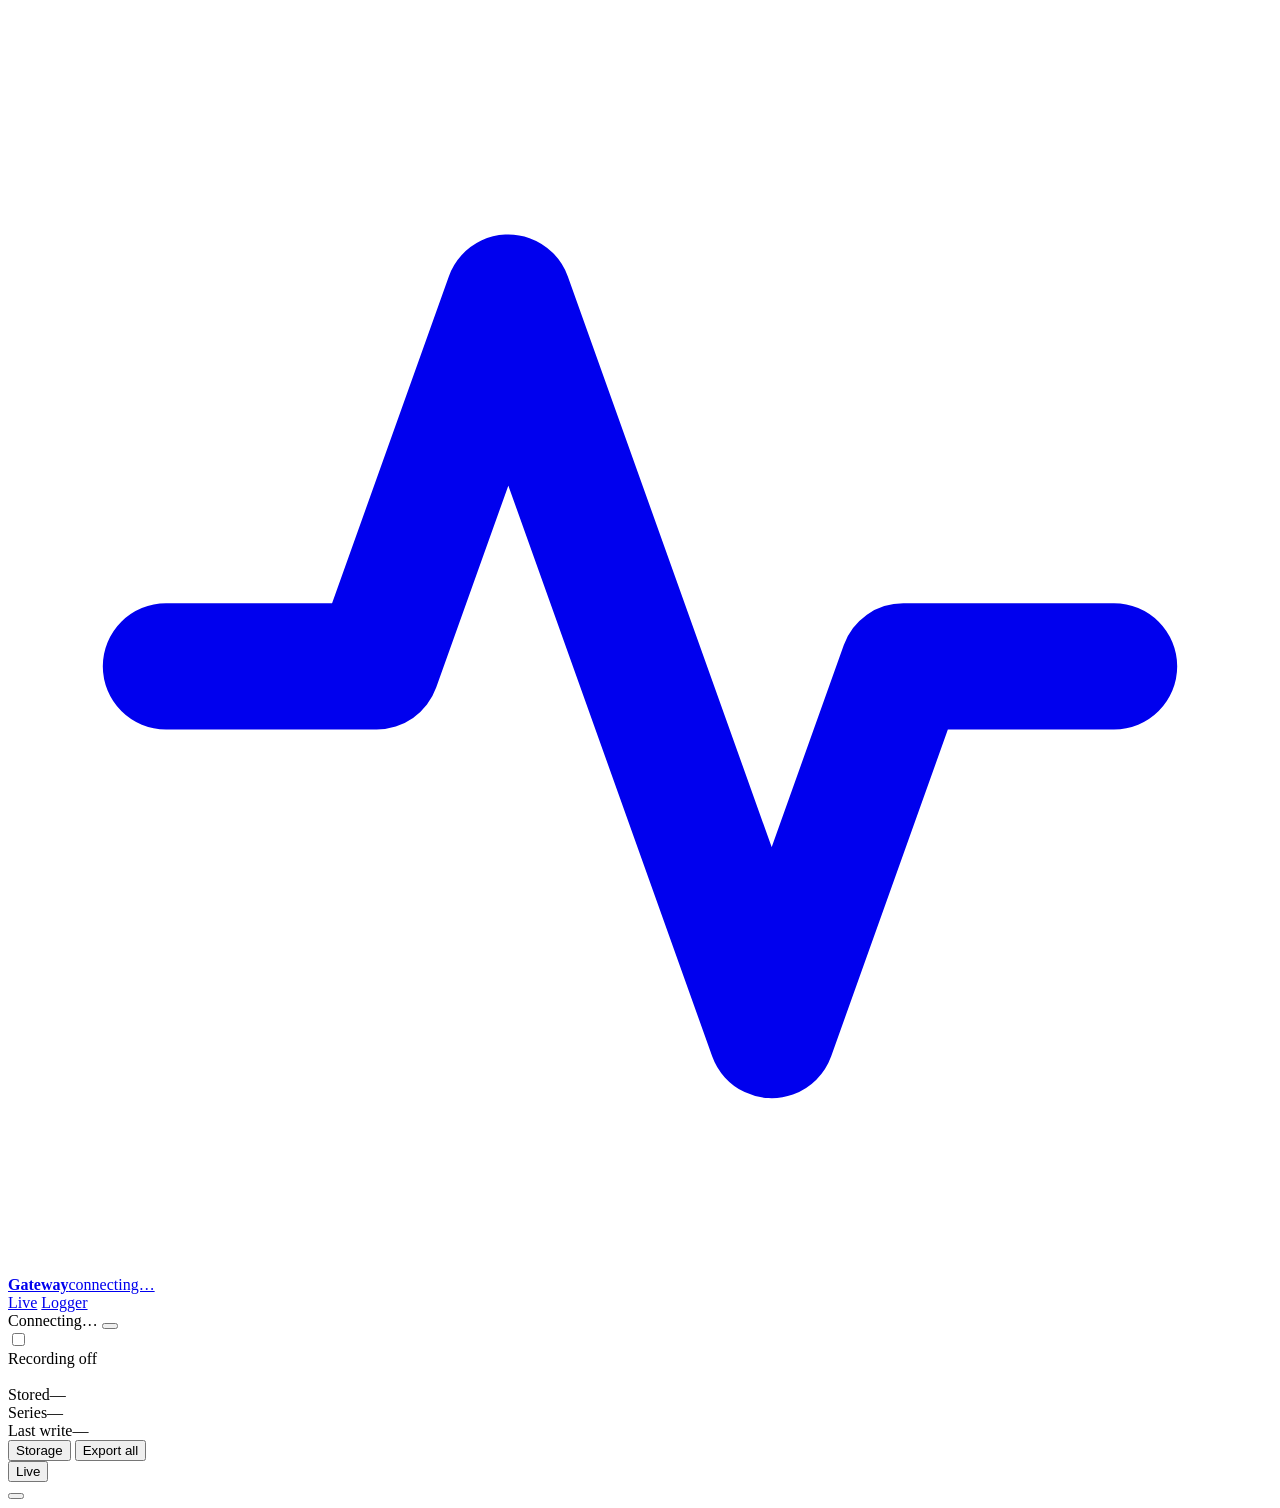
==== gateway/web/static/logger.html @ 05290f02 "Gateway web UI rewrite, history logger, and reliability hardening Web UI (gateway/web/): in-process " ====
<!doctype html>
<html lang="en">
<head>
  <meta charset="utf-8">
  <meta name="viewport" content="width=device-width, initial-scale=1, viewport-fit=cover">
  <meta name="color-scheme" content="light dark">
  <title>Gateway · Logger</title>
  <link rel="icon" href="/static/img/favicon.jpg" type="image/jpeg">
  <link rel="stylesheet" href="/static/vendor/uPlot-1.6.31.min.css">
  <link rel="stylesheet" href="/static/css/app.css">
  <link rel="stylesheet" href="/static/css/logger.css">
  <script>
    try { var t = JSON.parse(localStorage.getItem('gw.theme')); if (t === 'light' || t === 'dark') document.documentElement.dataset.theme = t; } catch (e) {}
  </script>
  <script src="/static/vendor/uPlot-1.6.31.iife.min.js"></script>
  <script type="module" src="/static/js/logger.js"></script>
</head>
<body data-title="Logger">
  <header class="topbar">
    <div class="topbar-inner">
      <a class="brand" href="/">
        <span class="brand-mark"><svg viewBox="0 0 24 24" fill="none" stroke="currentColor" stroke-width="2.4" stroke-linecap="round" stroke-linejoin="round"><path d="M3 12.5h4l2.5-7 5 14 2.5-7H21"/></svg></span>
        <span class="brand-text"><strong>Gateway</strong><span class="brand-sub" id="host">connecting…</span></span>
      </a>
      <nav class="nav" aria-label="Pages">
        <a class="nav-link" href="/">Live</a>
        <a class="nav-link" href="/logger" aria-current="page">Logger</a>
      </nav>
      <div class="topbar-status">
        <span class="rec-pill" id="rec-pill" title="History recording is on" hidden><span class="rec-dot"></span>REC</span>
        <span class="conn" id="conn"><span class="dot"></span><span class="conn-label">Connecting…</span></span>
        <button class="btn-icon" id="theme-btn" type="button"></button>
      </div>
    </div>
  </header>

  <main class="container">
    <section class="card recorder" id="recorder">
      <div class="recorder-main">
        <label class="switch switch-lg" title="Record history on the gateway">
          <input type="checkbox" id="rec-toggle" aria-label="Record history">
          <span class="track"><span class="thumb"></span></span>
        </label>
        <div>
          <div class="recorder-title" id="rec-title">Recording off</div>
          <div class="recorder-sub" id="rec-sub">&nbsp;</div>
        </div>
      </div>
      <div class="recorder-stats">
        <div class="mini-stat"><span class="mini-label">Stored</span><span class="mini-value" id="st-size">—</span></div>
        <div class="mini-stat"><span class="mini-label">Series</span><span class="mini-value" id="st-series">—</span></div>
        <div class="mini-stat"><span class="mini-label">Last write</span><span class="mini-value" id="st-flush">—</span></div>
        <div class="recorder-actions">
          <button class="btn" id="storage-btn" type="button">Storage</button>
          <button class="btn" id="export-all" type="button" title="Every stored sample, one row per sample">Export all</button>
        </div>
      </div>
    </section>

    <div class="banner" id="rec-error" hidden></div>

    <div class="toolbar">
      <div class="seg" id="range-seg" role="group" aria-label="Time range"></div>
      <button class="btn live-btn" id="live-btn" type="button" aria-pressed="true" title="Update charts as data arrives"><span class="live-dot"></span>Live</button>
      <div class="spacer"></div>
      <button class="btn btn-primary" id="add-chart" type="button"></button>
    </div>

    <div class="charts" id="charts"></div>

    <section class="card empty" id="empty" hidden>
      <div class="empty-icon" id="empty-icon"></div>
      <h3>No charts yet</h3>
      <p>A chart picks which series the gateway records and how long it keeps them. Put series that share units on one chart, then switch recording on — the gateway logs in the background, so this page doesn't need to stay open.</p>
      <button class="btn btn-primary" id="empty-add" type="button" style="margin-top: 8px"></button>
    </section>
  </main>

  <dialog class="modal" id="chart-dialog" aria-labelledby="cd-heading">
    <div class="modal-head">
      <h2 id="cd-heading">New chart</h2>
      <button class="btn-icon" type="button" id="cd-close" aria-label="Close"></button>
    </div>
    <div class="modal-body scroll">
      <label class="field">
        <span class="field-label">Title</span>
        <input class="input" id="cd-name" maxlength="80" autocomplete="off" placeholder="e.g. Temperatures">
      </label>
      <div class="field">
        <div class="field-label">Series <span class="muted num" id="cd-count"></span></div>
        <div class="field-hint" id="cd-units"></div>
        <label class="input-icon" id="cd-search-wrap">
          <input class="input" id="cd-search" type="search" placeholder="Search by node, sensor or units" autocomplete="off" spellcheck="false">
        </label>
        <div class="picker-frame"><div class="picker scroll" id="cd-series" data-fade-sticky=".picker-group"></div></div>
      </div>
      <div class="field">
        <div class="field-label">Keep history for <span class="muted" id="cd-ret-label"></span></div>
        <div class="ret-row">
          <div class="seg seg-wrap" id="cd-ret" role="group" aria-label="Keep history for"></div>
          <span class="ret-custom">
            <input class="input num" id="cd-ret-n" type="number" min="1" step="any" aria-label="Custom amount">
            <select class="input" id="cd-ret-u" aria-label="Custom unit">
              <option value="3600">hours</option>
              <option value="86400">days</option>
            </select>
          </span>
        </div>
        <div class="field-hint estimate" id="cd-estimate"></div>
      </div>
      <div class="field-error" id="cd-error" hidden></div>
    </div>
    <div class="modal-foot">
      <button class="btn" type="button" id="cd-cancel">Cancel</button>
      <button class="btn btn-primary" type="button" id="cd-save">Create chart</button>
    </div>
  </dialog>

  <dialog class="modal modal-wide" id="storage-dialog" aria-labelledby="sd-heading">
    <div class="modal-head">
      <h2 id="sd-heading">Stored history</h2>
      <button class="btn-icon" type="button" id="sd-close" aria-label="Close"></button>
    </div>
    <div class="modal-body scroll" id="sd-body"></div>
    <div class="modal-foot">
      <button class="btn btn-danger" type="button" id="sd-purge-all">Delete all data</button>
      <div class="spacer"></div>
      <button class="btn" type="button" id="sd-done">Done</button>
    </div>
  </dialog>

  <div class="toasts" id="toasts" aria-live="polite"></div>
</body>
</html>
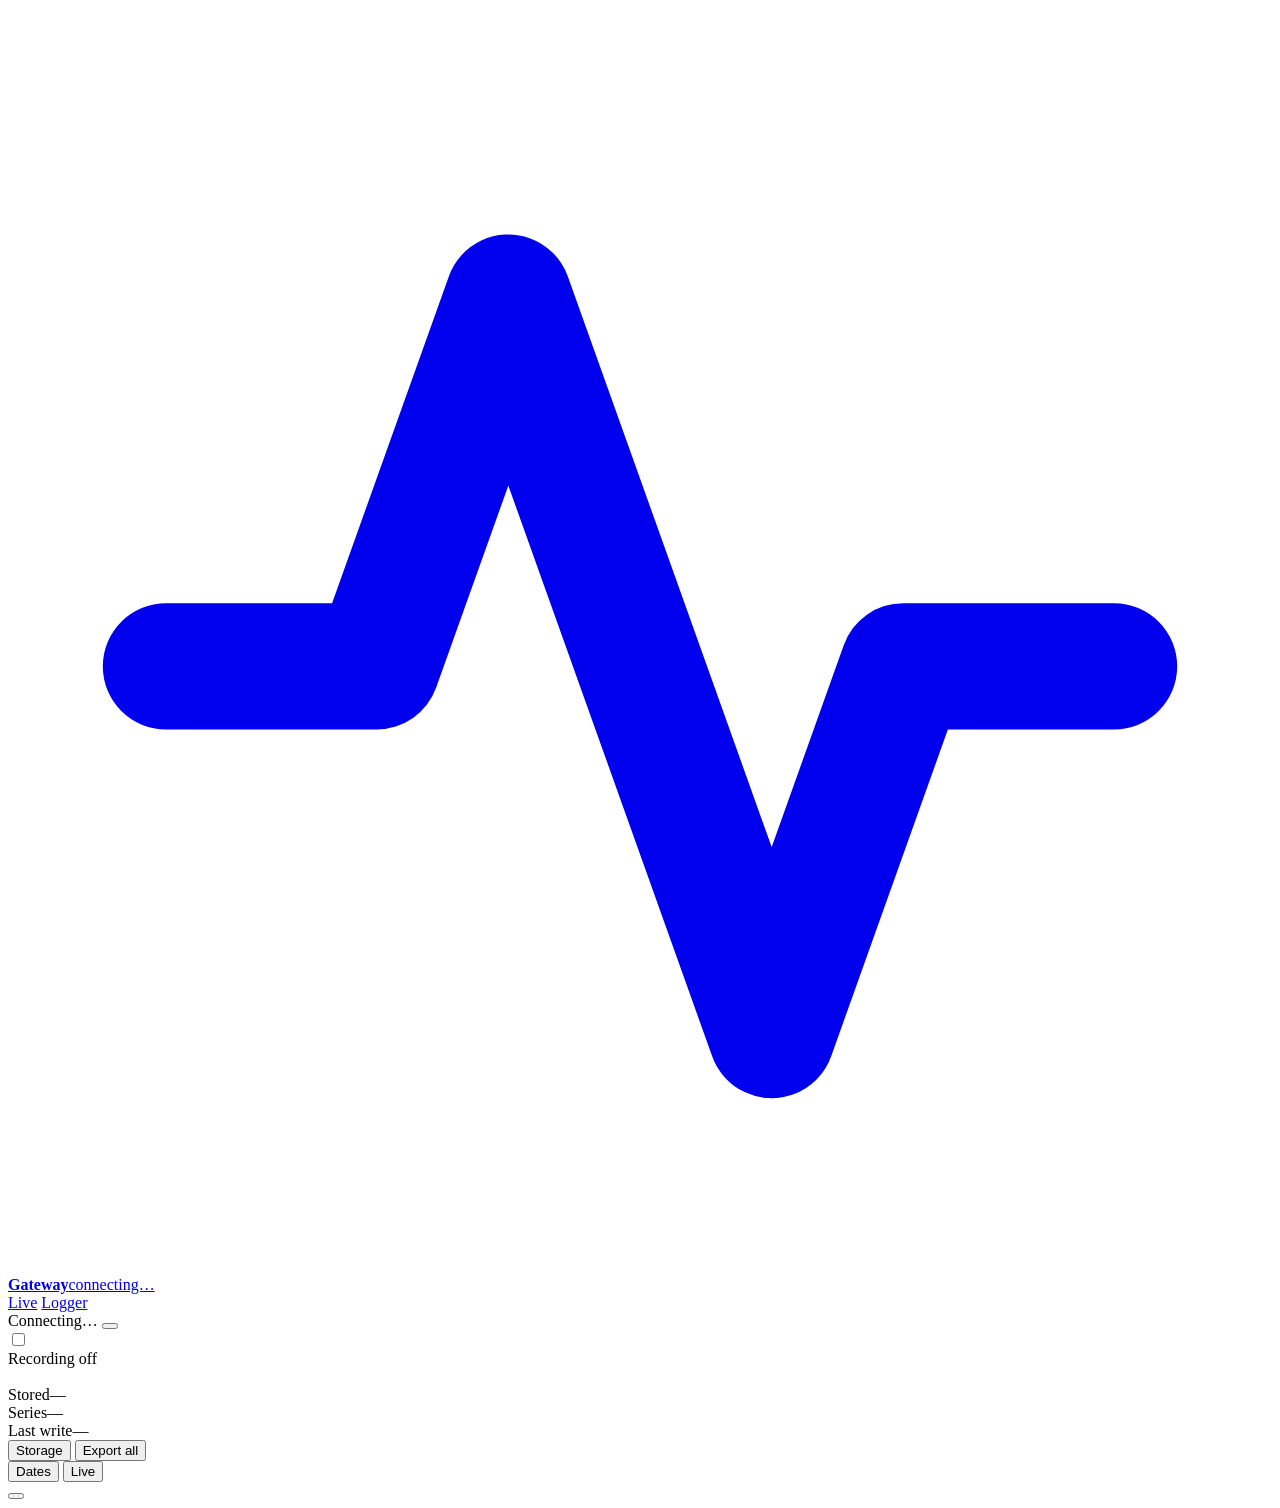
==== commit b64995ad: "Logger: keep forever, date ranges, custom series colors; install --python History logger - max_age_s" ====
--- a/gateway/web/static/logger.html
+++ b/gateway/web/static/logger.html
@@ -61,6 +61,7 @@
 
     <div class="toolbar">
       <div class="seg" id="range-seg" role="group" aria-label="Time range"></div>
+      <button class="btn range-btn" id="range-custom" type="button" aria-pressed="false" title="Show a date range"><span id="range-custom-label">Dates</span></button>
       <button class="btn live-btn" id="live-btn" type="button" aria-pressed="true" title="Update charts as data arrives"><span class="live-dot"></span>Live</button>
       <div class="spacer"></div>
       <button class="btn btn-primary" id="add-chart" type="button"></button>
@@ -94,6 +95,11 @@
         </label>
         <div class="picker-frame"><div class="picker scroll" id="cd-series" data-fade-sticky=".picker-group"></div></div>
       </div>
+      <div class="field" id="cd-colors-field" hidden>
+        <div class="field-label">Colors</div>
+        <div class="field-hint">Defaults follow the theme. Pick another palette color, or a custom one.</div>
+        <div class="color-list" id="cd-colors"></div>
+      </div>
       <div class="field">
         <div class="field-label">Keep history for <span class="muted" id="cd-ret-label"></span></div>
         <div class="ret-row">
@@ -116,6 +122,38 @@
     </div>
   </dialog>
 
+  <dialog class="modal modal-narrow" id="range-dialog" aria-labelledby="rd-heading">
+    <div class="modal-head">
+      <h2 id="rd-heading">Date range</h2>
+      <button class="btn-icon" type="button" id="rd-close" aria-label="Close"></button>
+    </div>
+    <div class="modal-body">
+      <div class="field">
+        <div class="field-label">Quick picks</div>
+        <div class="seg seg-wrap" id="rd-presets" role="group" aria-label="Quick picks"></div>
+      </div>
+      <div class="range-fields">
+        <label class="field">
+          <span class="field-label">From</span>
+          <input class="input" id="rd-start" type="datetime-local" step="60">
+        </label>
+        <label class="field">
+          <span class="field-label">To</span>
+          <input class="input" id="rd-end" type="datetime-local" step="60">
+        </label>
+      </div>
+      <label class="check-row">
+        <input type="checkbox" id="rd-now">
+        <span>Until now <span class="muted">— keeps updating as data arrives</span></span>
+      </label>
+      <div class="field-error" id="rd-error" hidden></div>
+    </div>
+    <div class="modal-foot">
+      <button class="btn" type="button" id="rd-cancel">Cancel</button>
+      <button class="btn btn-primary" type="button" id="rd-apply">Show range</button>
+    </div>
+  </dialog>
+
   <dialog class="modal modal-wide" id="storage-dialog" aria-labelledby="sd-heading">
     <div class="modal-head">
       <h2 id="sd-heading">Stored history</h2>
